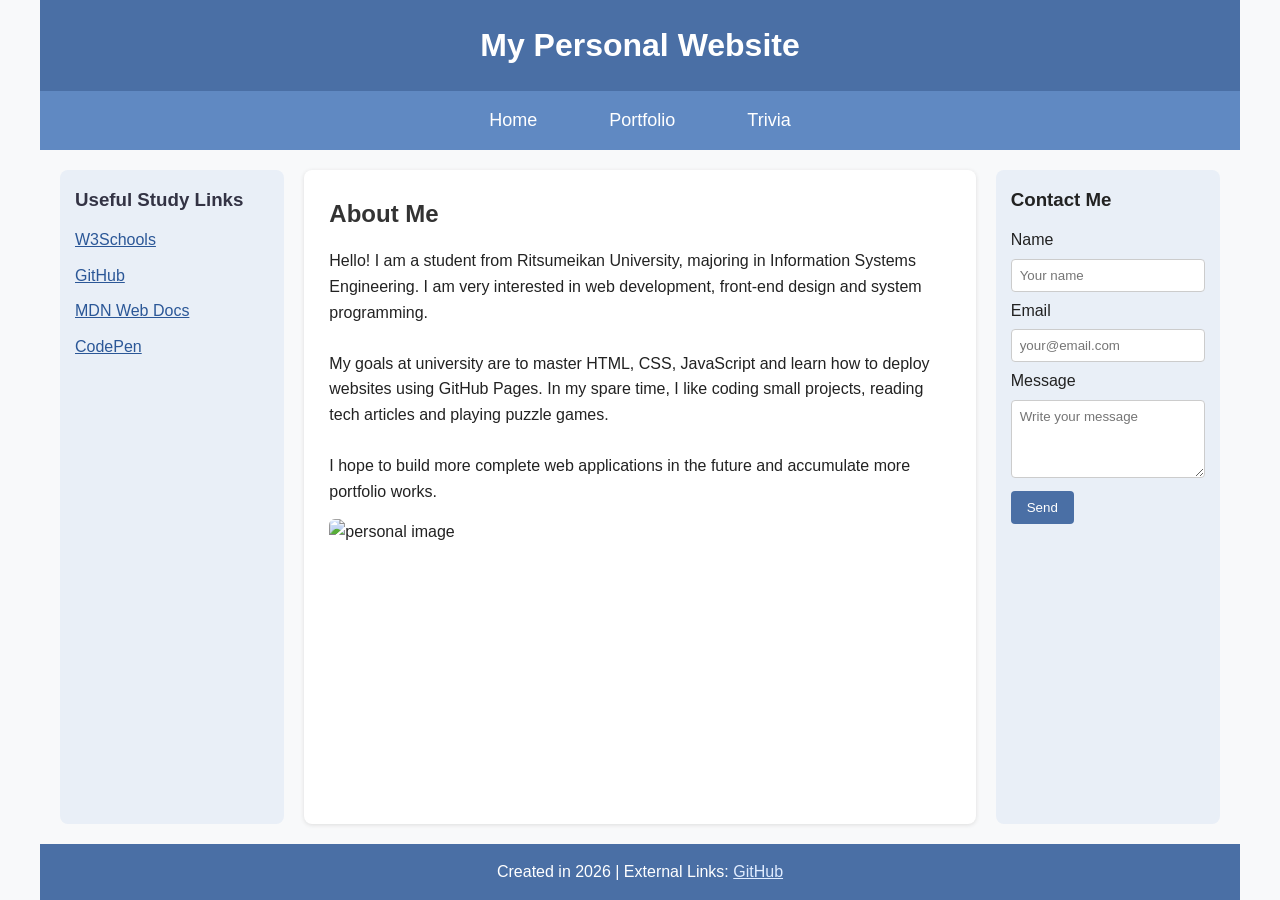
==== index.html @ 92e722fb "Add files via upload" ====
<!DOCTYPE html>
<html lang="en">
<head>
    <meta charset="UTF-8">
    <meta name="viewport" content="width=device-width, initial-scale=1.0">
    <title>Home | My Website</title>
    <link rel="stylesheet" href="style.css">
</head>
<body>
    <div class="container">
        <header>
            <h1>My Personal Website</h1>
        </header>
        <nav>
            <ul>
                <li><a href="index.html">Home</a></li>
                <li><a href="portfolio.html">Portfolio</a></li>
                <li><a href="trivia.html">Trivia</a></li>
            </ul>
        </nav>
        <div class="main-wrap">
            <aside class="sidebar-left">
                <h3>Useful Study Links</h3>
                <ul>
                    <li><a href="https://www.w3schools.com" target="_blank">W3Schools</a></li>
                    <li><a href="https://github.com" target="_blank">GitHub</a></li>
                    <li><a href="https://developer.mozilla.org" target="_blank">MDN Web Docs</a></li>
                    <li><a href="https://codepen.io" target="_blank">CodePen</a></li>
                </ul>
            </aside>
            <main class="content">
                <h2>About Me</h2>
                <p>Hello! I am a student from Ritsumeikan University, majoring in Information Systems Engineering. I am very interested in web development, front‑end design and system programming.</p>
                <br>
                <p>My goals at university are to master HTML, CSS, JavaScript and learn how to deploy websites using GitHub Pages. In my spare time, I like coding small projects, reading tech articles and playing puzzle games.</p>
                <br>
                <p>I hope to build more complete web applications in the future and accumulate more portfolio works.</p>
                <img src="self.jpg" alt="personal image">
            </main>
            <aside class="sidebar-right">
                <h3>Contact Me</h3>
                <form onsubmit="return checkForm()">
                    <label>Name</label>
                    <input type="text" id="name" placeholder="Your name">
                    <label>Email</label>
                    <input type="email" id="email" placeholder="your@email.com">
                    <label>Message</label>
                    <textarea rows="4" placeholder="Write your message"></textarea>
                    <button type="submit">Send</button>
                </form>
            </aside>
        </div>
        <footer>
            <p>Created in 2026 | External Links: <a href="https://github.com" target="_blank">GitHub</a></p>
        </footer>
    </div>
</body>
</html>
---- style.css ----
* {
    margin: 0;
    padding: 0;
    box-sizing: border-box;
    font-family: "Segoe UI", sans-serif;
}

body {
    background-color: #f8f9fa;
    color: #222;
    line-height: 1.6;
}

/*整体容器*/
.container {
    max-width: 1200px;
    margin: 0 auto;
    display: flex;
    flex-direction: column;
    min-height: 100vh;
}

/*头部Header*/
header {
    background-color: #4a6fa5;
    color: white;
    padding: 20px;
    text-align: center;
}

/*导航栏*/
nav {
    background-color: #6089c2;
    padding: 15px;
}
nav ul {
    display: flex;
    list-style: none;
    gap: 40px;
    justify-content: center;
}
nav a {
    color: white;
    text-decoration: none;
    font-size: 18px;
    padding: 8px 16px;
    border-radius: 6px;
}
nav a:hover {
    background-color: #3a5a80;
    transition: 0.3s;
}

/*主体：左右侧边栏 + 中间内容*/
.main-wrap {
    display: flex;
    flex: 1;
    gap: 20px;
    padding: 20px;
}

/*左侧边栏*/
.sidebar-left {
    width: 20%;
    background: #e9eff7;
    padding: 15px;
    border-radius: 8px;
}
.sidebar-left h3 {
    margin-bottom: 12px;
    color: #334;
}
.sidebar-left ul {
    list-style: none;
}
.sidebar-left li {
    margin: 10px 0;
}
.sidebar-left a {
    color: #2b5797;
}

/*中间内容区域*/
.content {
    width: 60%;
    background: #fff;
    padding: 25px;
    border-radius: 8px;
    box-shadow: 0 1px 4px #ddd;
}
.content h2 {
    margin-bottom: 15px;
    color: #333;
}
.content img {
    max-width: 100%;
    margin: 15px 0;
    border-radius: 6px;
}

/*右侧边栏（联系表单）*/
.sidebar-right {
    width: 20%;
    background: #e9eff7;
    padding: 15px;
    border-radius: 8px;
}
.sidebar-right h3 {
    margin-bottom: 12px;
}
form input, form textarea {
    width: 100%;
    margin: 6px 0;
    padding: 8px;
    border: 1px solid #ccc;
    border-radius: 4px;
}
form button {
    background: #4a6fa5;
    color: white;
    border: none;
    padding: 9px 16px;
    border-radius: 4px;
    cursor: pointer;
}
form button:hover {
    background: #3a5a80;
}

/*作品集表格样式*/
table {
    width: 100%;
    border-collapse: collapse;
    margin-top: 15px;
}
th, td {
    border: 1px solid #ccc;
    padding: 10px;
    text-align: left;
}
th {
    background: #d7e2f0;
}
tr:nth-child(even) {
    background: #f3f7fc;
}

/*BMI计算器模块*/
.bmi-box {
    margin-top: 20px;
    padding: 20px;
    background: #f0f5fc;
    border-radius: 8px;
}
.bmi-box input {
    width: 70%;
    margin: 8px 0;
}
#result {
    margin-top: 12px;
    font-size: 18px;
    font-weight: bold;
}

/*页脚Footer*/
footer {
    background-color: #4a6fa5;
    color: white;
    text-align: center;
    padding: 15px;
    margin-top: auto;
}
footer a {
    color: #e0ecff;
}

/*手机端自适应*/
@media (max-width:768px) {
    .main-wrap {
        flex-direction: column;
    }
    .sidebar-left, .content, .sidebar-right {
        width: 100%;
    }
    nav ul {
        flex-direction: column;
        text-align: center;
        gap:10px;
    }
}
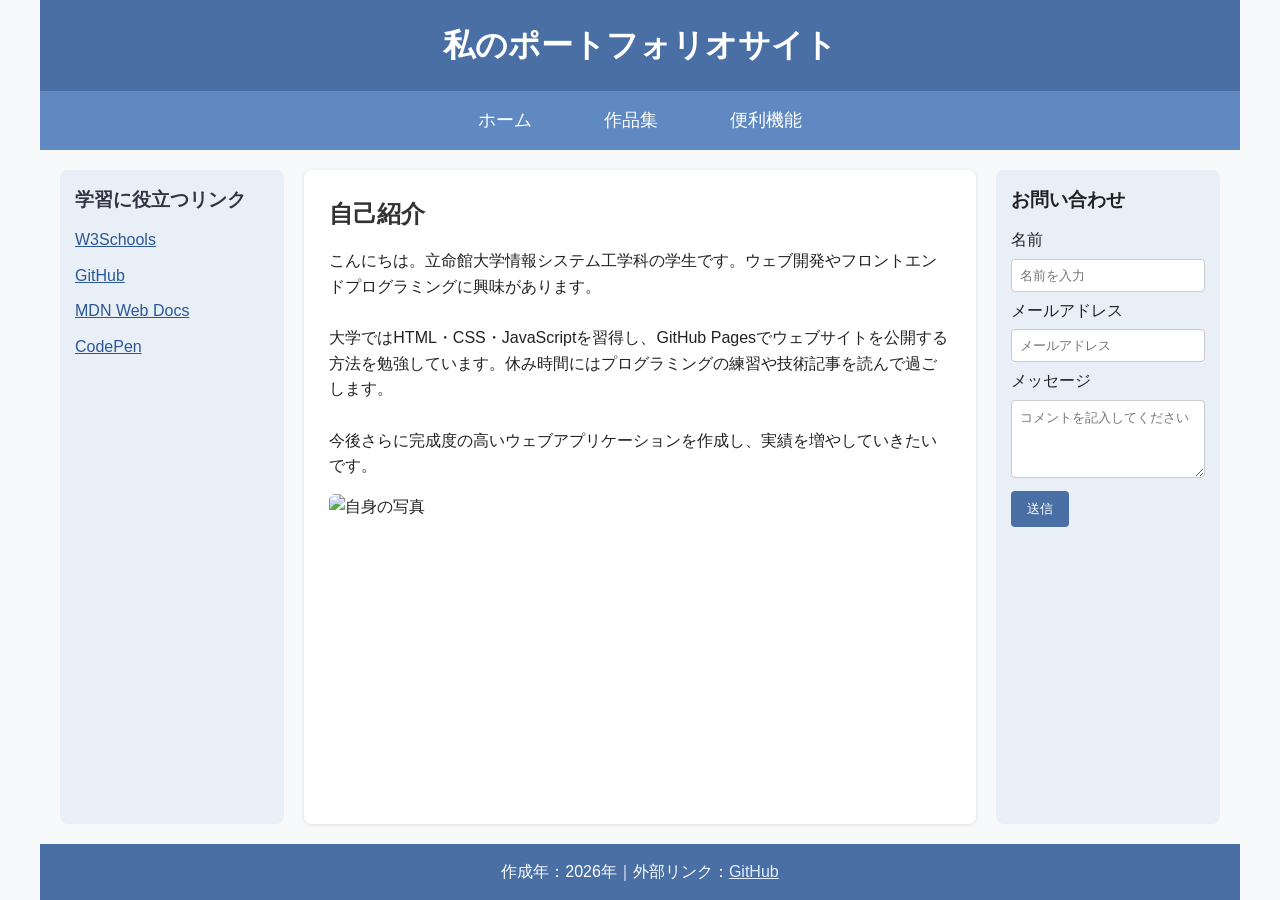
==== commit 874813cd: "Update index.html" ====
--- a/index.html
+++ b/index.html
@@ -1,26 +1,26 @@
 <!DOCTYPE html>
-<html lang="en">
+<html lang="ja">
 <head>
     <meta charset="UTF-8">
     <meta name="viewport" content="width=device-width, initial-scale=1.0">
-    <title>Home | My Website</title>
+    <title>ホーム | マイウェブサイト</title>
     <link rel="stylesheet" href="style.css">
 </head>
 <body>
     <div class="container">
         <header>
-            <h1>My Personal Website</h1>
+            <h1>私のポートフォリオサイト</h1>
         </header>
         <nav>
             <ul>
-                <li><a href="index.html">Home</a></li>
-                <li><a href="portfolio.html">Portfolio</a></li>
-                <li><a href="trivia.html">Trivia</a></li>
+                <li><a href="index.html">ホーム</a></li>
+                <li><a href="portfolio.html">作品集</a></li>
+                <li><a href="trivia.html">便利機能</a></li>
             </ul>
         </nav>
         <div class="main-wrap">
             <aside class="sidebar-left">
-                <h3>Useful Study Links</h3>
+                <h3>学習に役立つリンク</h3>
                 <ul>
                     <li><a href="https://www.w3schools.com" target="_blank">W3Schools</a></li>
                     <li><a href="https://github.com" target="_blank">GitHub</a></li>
@@ -29,30 +29,31 @@
                 </ul>
             </aside>
             <main class="content">
-                <h2>About Me</h2>
-                <p>Hello! I am a student from Ritsumeikan University, majoring in Information Systems Engineering. I am very interested in web development, front‑end design and system programming.</p>
+                <h2>自己紹介</h2>
+                <p>こんにちは。立命館大学情報システム工学科の学生です。ウェブ開発やフロントエンドプログラミングに興味があります。</p>
                 <br>
-                <p>My goals at university are to master HTML, CSS, JavaScript and learn how to deploy websites using GitHub Pages. In my spare time, I like coding small projects, reading tech articles and playing puzzle games.</p>
+                <p>大学ではHTML・CSS・JavaScriptを習得し、GitHub Pagesでウェブサイトを公開する方法を勉強しています。休み時間にはプログラミングの練習や技術記事を読んで過ごします。</p>
                 <br>
-                <p>I hope to build more complete web applications in the future and accumulate more portfolio works.</p>
-                <img src="self.jpg" alt="personal image">
+                <p>今後さらに完成度の高いウェブアプリケーションを作成し、実績を増やしていきたいです。</p>
+                <!--画像が不要ならこの1行を削除してください-->
+                <img src="self.jpg" alt="自身の写真">
             </main>
             <aside class="sidebar-right">
-                <h3>Contact Me</h3>
+                <h3>お問い合わせ</h3>
                 <form onsubmit="return checkForm()">
-                    <label>Name</label>
-                    <input type="text" id="name" placeholder="Your name">
-                    <label>Email</label>
-                    <input type="email" id="email" placeholder="your@email.com">
-                    <label>Message</label>
-                    <textarea rows="4" placeholder="Write your message"></textarea>
-                    <button type="submit">Send</button>
+                    <label>名前</label>
+                    <input type="text" id="name" placeholder="名前を入力">
+                    <label>メールアドレス</label>
+                    <input type="email" id="email" placeholder="メールアドレス">
+                    <label>メッセージ</label>
+                    <textarea rows="4" placeholder="コメントを記入してください"></textarea>
+                    <button type="submit">送信</button>
                 </form>
             </aside>
         </div>
         <footer>
-            <p>Created in 2026 | External Links: <a href="https://github.com" target="_blank">GitHub</a></p>
+            <p>作成年：2026年｜外部リンク：<a href="https://github.com" target="_blank">GitHub</a></p>
         </footer>
     </div>
 </body>
-</html>+</html>
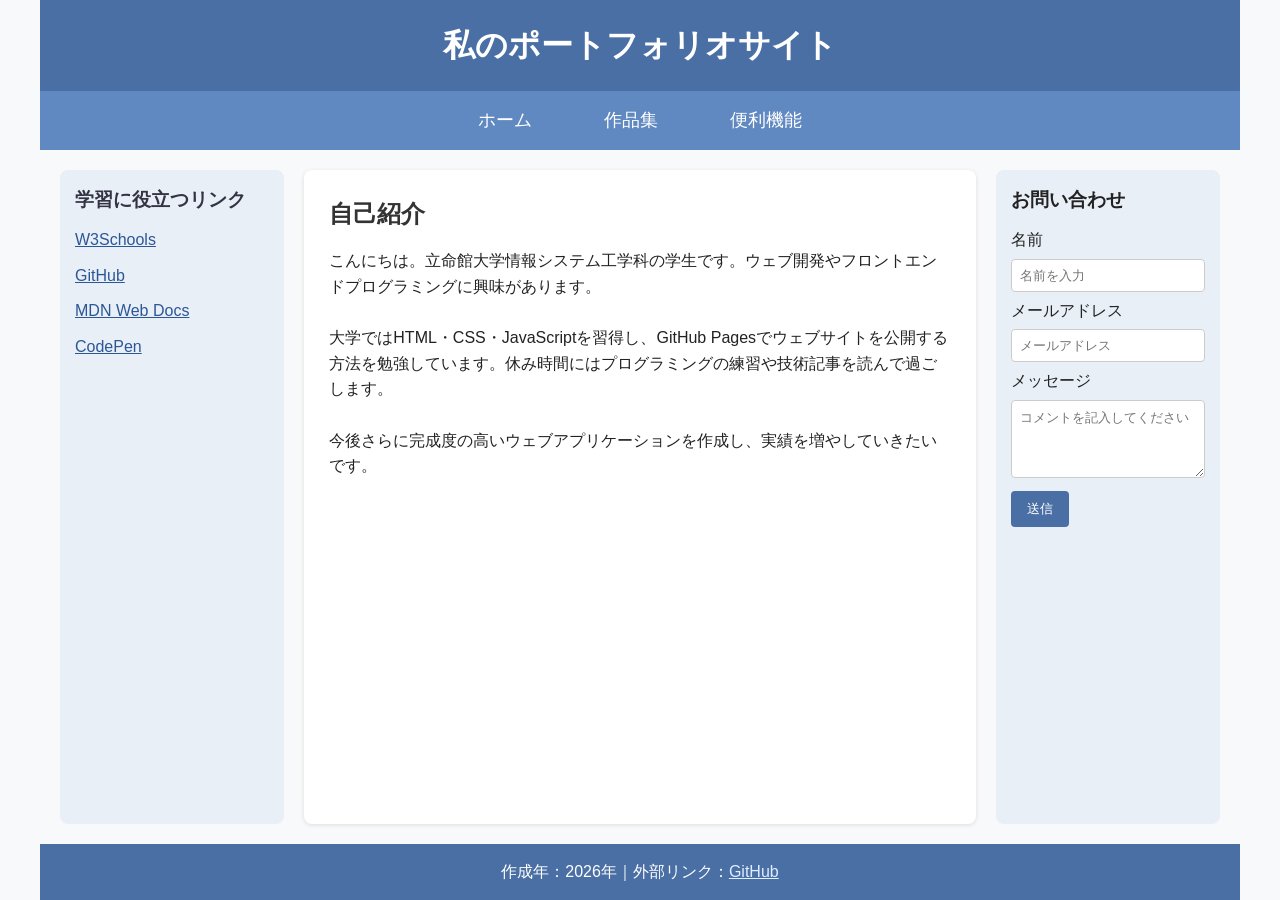
==== commit 0a223543: "Update index.html" ====
--- a/index.html
+++ b/index.html
@@ -36,7 +36,7 @@
                 <br>
                 <p>今後さらに完成度の高いウェブアプリケーションを作成し、実績を増やしていきたいです。</p>
                 <!--画像が不要ならこの1行を削除してください-->
-                <img src="self.jpg" alt="自身の写真">
+                
             </main>
             <aside class="sidebar-right">
                 <h3>お問い合わせ</h3>
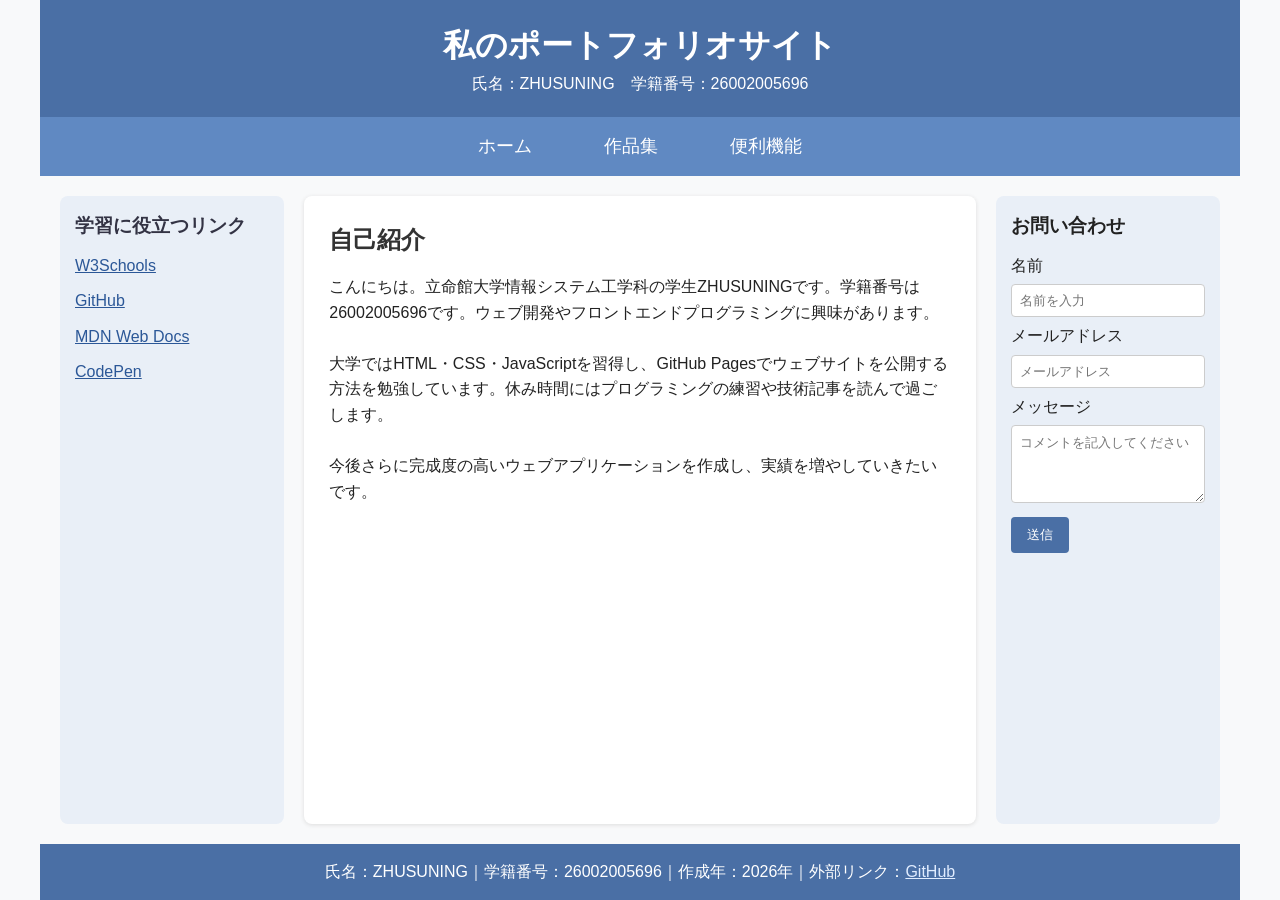
==== commit b123fdf8: "Update index.html" ====
--- a/index.html
+++ b/index.html
@@ -10,6 +10,7 @@
     <div class="container">
         <header>
             <h1>私のポートフォリオサイト</h1>
+            <p>氏名：ZHUSUNING　学籍番号：26002005696</p>
         </header>
         <nav>
             <ul>
@@ -30,13 +31,11 @@
             </aside>
             <main class="content">
                 <h2>自己紹介</h2>
-                <p>こんにちは。立命館大学情報システム工学科の学生です。ウェブ開発やフロントエンドプログラミングに興味があります。</p>
+                <p>こんにちは。立命館大学情報システム工学科の学生ZHUSUNINGです。学籍番号は26002005696です。ウェブ開発やフロントエンドプログラミングに興味があります。</p>
                 <br>
                 <p>大学ではHTML・CSS・JavaScriptを習得し、GitHub Pagesでウェブサイトを公開する方法を勉強しています。休み時間にはプログラミングの練習や技術記事を読んで過ごします。</p>
                 <br>
                 <p>今後さらに完成度の高いウェブアプリケーションを作成し、実績を増やしていきたいです。</p>
-                <!--画像が不要ならこの1行を削除してください-->
-                
             </main>
             <aside class="sidebar-right">
                 <h3>お問い合わせ</h3>
@@ -52,7 +51,7 @@
             </aside>
         </div>
         <footer>
-            <p>作成年：2026年｜外部リンク：<a href="https://github.com" target="_blank">GitHub</a></p>
+            <p>氏名：ZHUSUNING｜学籍番号：26002005696｜作成年：2026年｜外部リンク：<a href="https://github.com" target="_blank">GitHub</a></p>
         </footer>
     </div>
 </body>
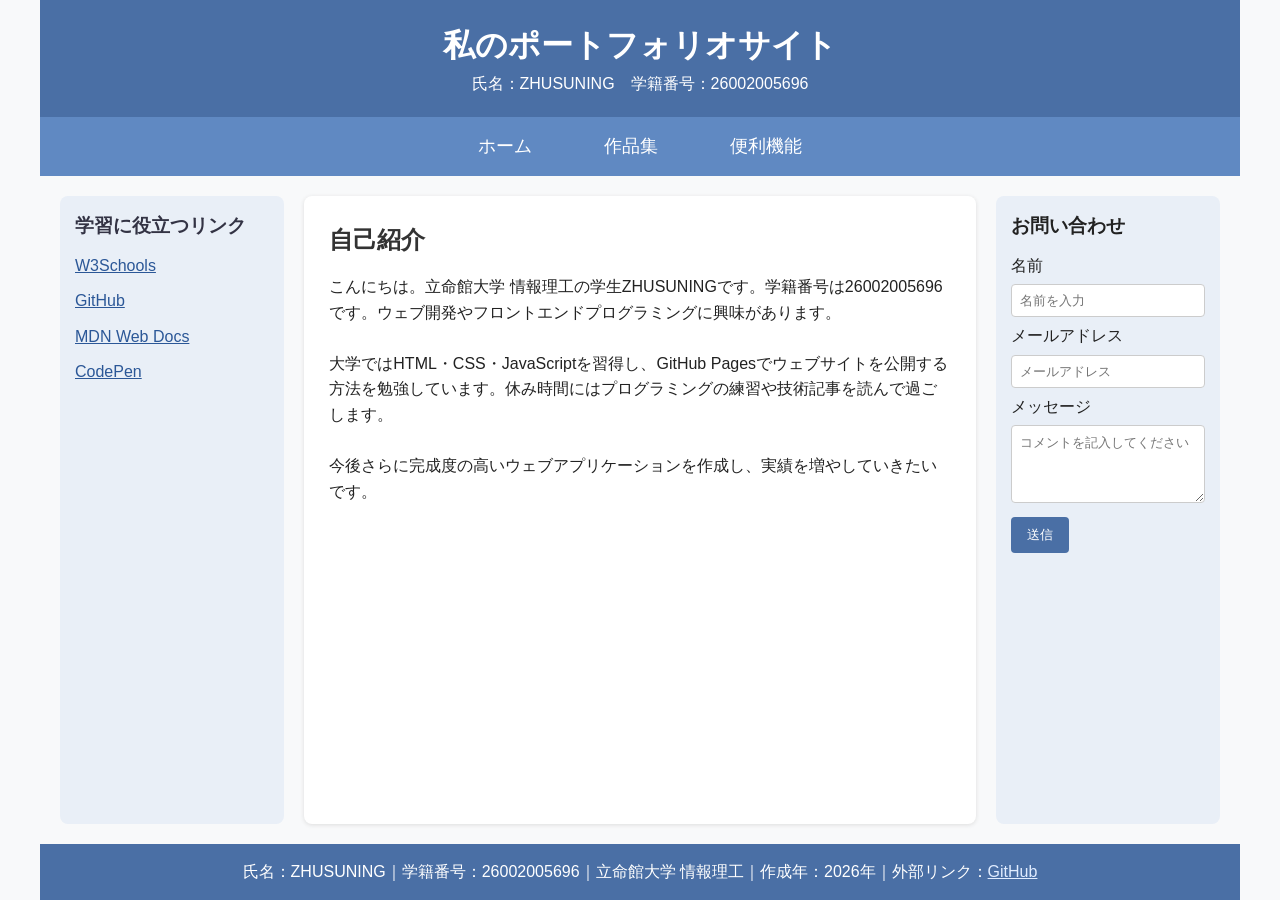
==== commit 12c88a1e: "Update index.html" ====
--- a/index.html
+++ b/index.html
@@ -31,7 +31,7 @@
             </aside>
             <main class="content">
                 <h2>自己紹介</h2>
-                <p>こんにちは。立命館大学情報システム工学科の学生ZHUSUNINGです。学籍番号は26002005696です。ウェブ開発やフロントエンドプログラミングに興味があります。</p>
+                <p>こんにちは。立命館大学 情報理工の学生ZHUSUNINGです。学籍番号は26002005696です。ウェブ開発やフロントエンドプログラミングに興味があります。</p>
                 <br>
                 <p>大学ではHTML・CSS・JavaScriptを習得し、GitHub Pagesでウェブサイトを公開する方法を勉強しています。休み時間にはプログラミングの練習や技術記事を読んで過ごします。</p>
                 <br>
@@ -51,7 +51,7 @@
             </aside>
         </div>
         <footer>
-            <p>氏名：ZHUSUNING｜学籍番号：26002005696｜作成年：2026年｜外部リンク：<a href="https://github.com" target="_blank">GitHub</a></p>
+            <p>氏名：ZHUSUNING｜学籍番号：26002005696｜立命館大学 情報理工｜作成年：2026年｜外部リンク：<a href="https://github.com" target="_blank">GitHub</a></p>
         </footer>
     </div>
 </body>
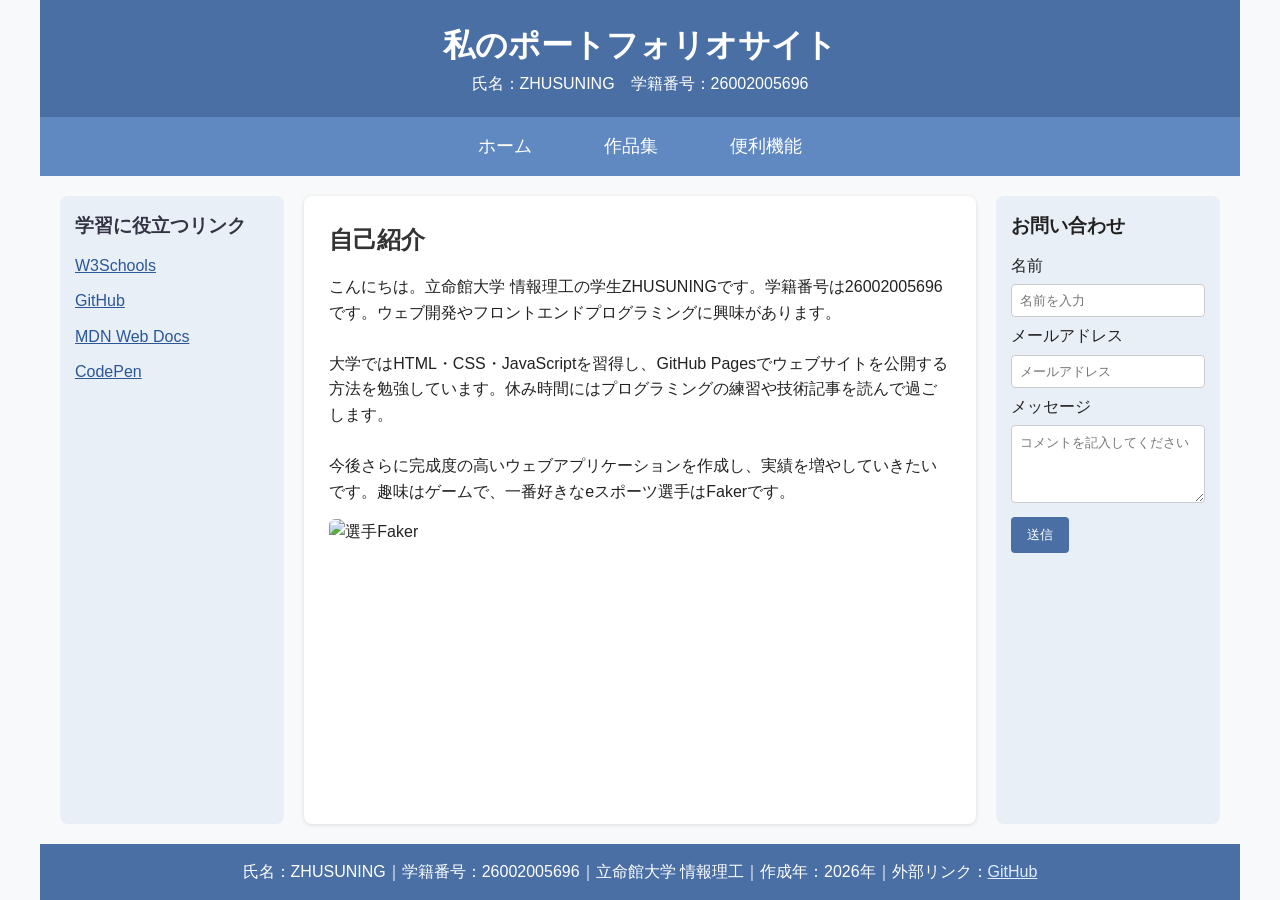
==== commit 5b69eb1e: "Update index.html" ====
--- a/index.html
+++ b/index.html
@@ -35,7 +35,8 @@
                 <br>
                 <p>大学ではHTML・CSS・JavaScriptを習得し、GitHub Pagesでウェブサイトを公開する方法を勉強しています。休み時間にはプログラミングの練習や技術記事を読んで過ごします。</p>
                 <br>
-                <p>今後さらに完成度の高いウェブアプリケーションを作成し、実績を増やしていきたいです。</p>
+                <p>今後さらに完成度の高いウェブアプリケーションを作成し、実績を増やしていきたいです。趣味はゲームで、一番好きなeスポーツ選手はFakerです。</p>
+                <img src="faker.jpg" alt="選手Faker">
             </main>
             <aside class="sidebar-right">
                 <h3>お問い合わせ</h3>
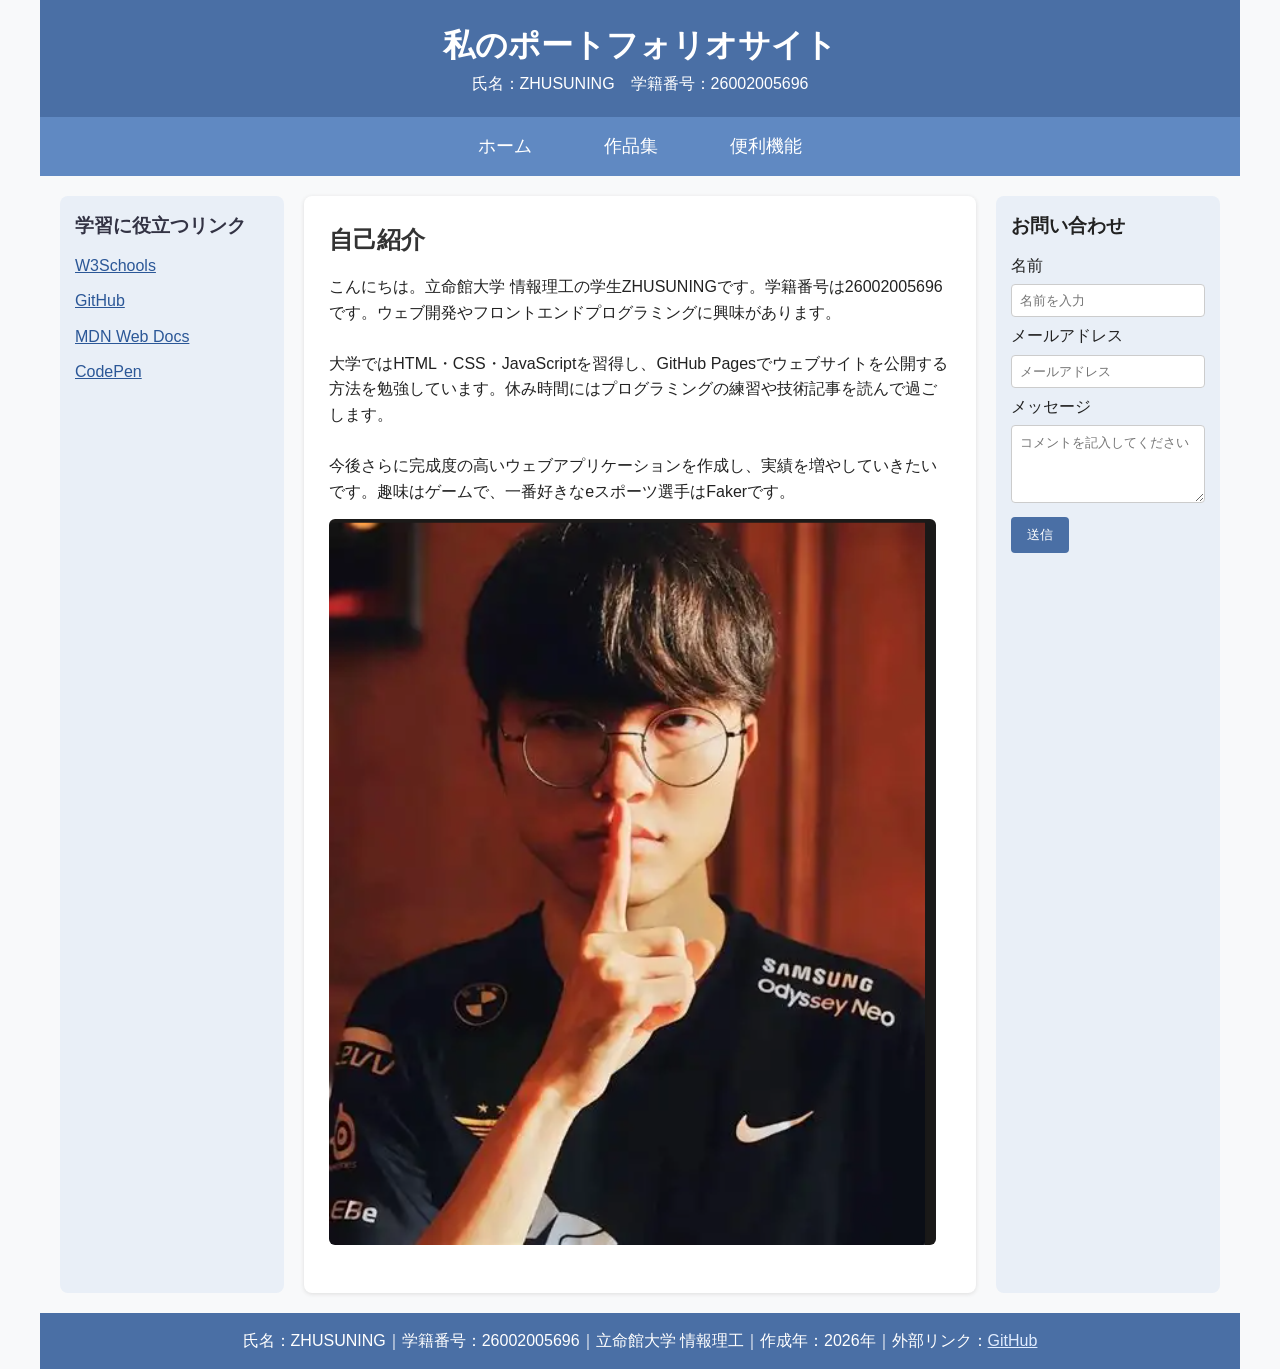
==== commit 24234dd3: "Update index.html" ====
--- a/index.html
+++ b/index.html
@@ -36,7 +36,7 @@
                 <p>大学ではHTML・CSS・JavaScriptを習得し、GitHub Pagesでウェブサイトを公開する方法を勉強しています。休み時間にはプログラミングの練習や技術記事を読んで過ごします。</p>
                 <br>
                 <p>今後さらに完成度の高いウェブアプリケーションを作成し、実績を増やしていきたいです。趣味はゲームで、一番好きなeスポーツ選手はFakerです。</p>
-                <img src="faker.jpg" alt="選手Faker">
+                <img src="faker.jpg.png" alt="選手Faker">
             </main>
             <aside class="sidebar-right">
                 <h3>お問い合わせ</h3>
